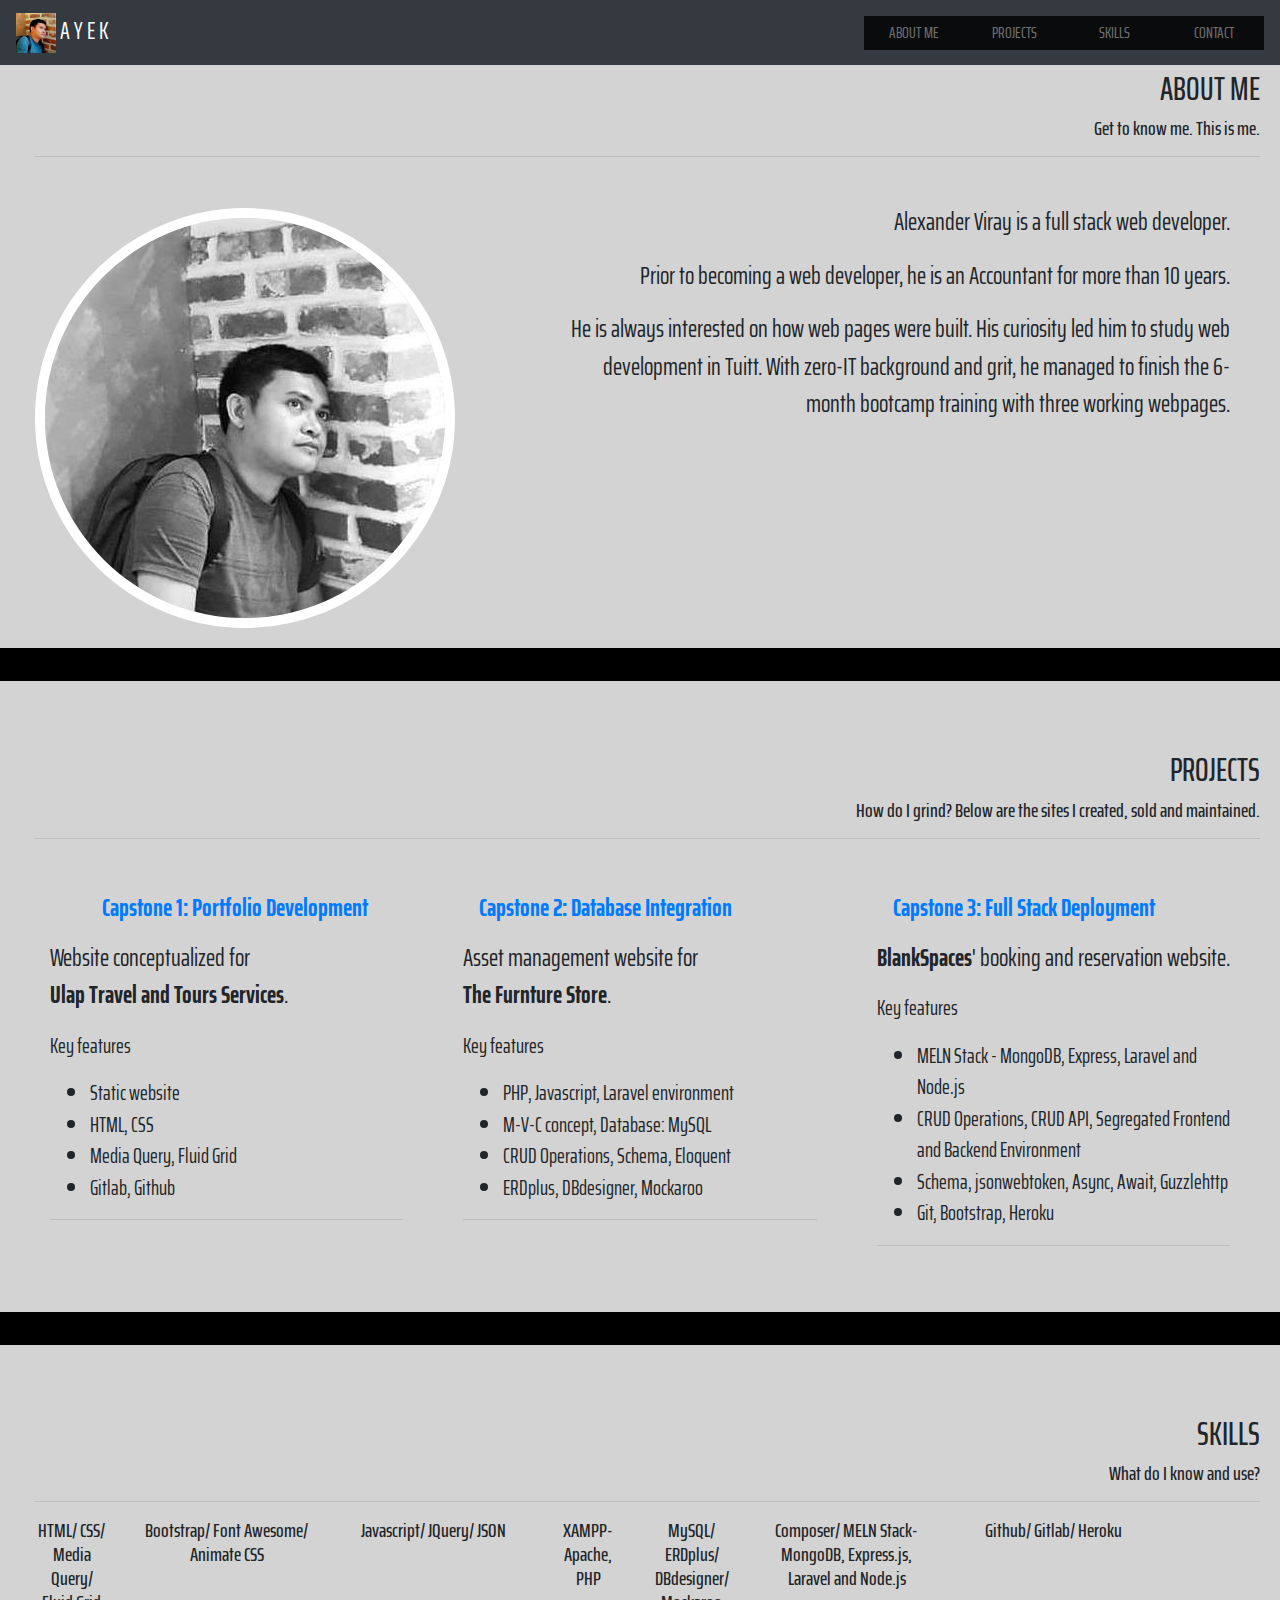
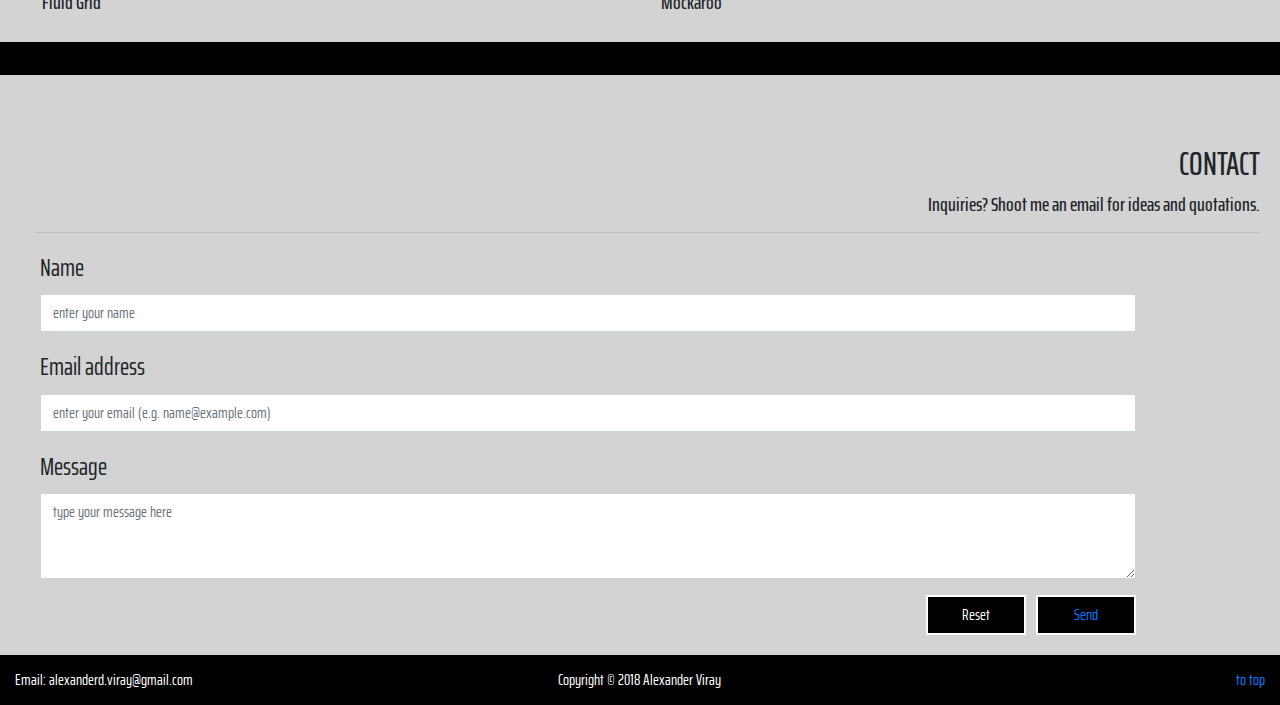
==== home.html @ ae24236e "modified webdev" ====
<!DOCTYPE html>
<html>
<head>
	<meta charset="utf-8">
	<meta name="viewport" content="width=device-width, initial-scale=1.0, maximum-scale=1.0">
	
	<meta http-equiv="X-UA-Compatible" content="IE-Edge">

	<link rel="shortcut icon" href="favicon.ico">

	<title>Web Dev Portfolio</title>

	<link rel="stylesheet" type="text/css" href="assets/css/bootstrap.min.css">
	<link rel="stylesheet" type="text/css" href="assets/css/animate.css">

	<link rel="stylesheet" type="text/css" href="assets/css/webdev.css">

	<link rel="stylesheet" href="https://use.fontawesome.com/releases/v5.5.0/css/all.css" integrity="sha384-B4dIYHKNBt8Bc12p+WXckhzcICo0wtJAoU8YZTY5qE0Id1GSseTk6S+L3BlXeVIU" crossorigin="anonymous">

	<link href="https://fonts.googleapis.com/css?family=Saira+Extra+Condensed" rel="stylesheet">

	<script type="text/javascript" src="assets/js/jquery-3.3.1.min.js"></script>

	<script type="text/javascript" src="assets/js/bootstrap.min.js"></script>

	<script type="text/javascript" src="assets/js/popper.min.js"></script>
</head>
<body>
	<div class="container-fluid">
		<header id="home" class="row">
			<nav class="navbar navbar-expand-lg navbar-dark bg-dark col-lg-12 col-md-12 col-sm-12 clear">
				<a class="navbar-brand" href="index.html">
					<img class="nav-icon img-fluid" src="assets/images/icon.jpg"></i> A Y E K
				</a>
				<button class="navbar-toggler" type="button" data-toggle="collapse" data-target=#navbar-nav><span class="navbar-toggler-icon"></span>
				</button>

				<div id="navbar-nav" class="collapse navbar-collapse justify-content-end">
					<ul class="navbar-nav ml auto">
						<li class="nav-item"><a class="nav-link" href="#about-me">ABOUT ME</a></li>
						<li class="nav-item"><a class="nav-link" href="#projects">PROJECTS</a></li>
						<li class="nav-item"><a class="nav-link" href="#skills">SKILLS</a></li>
						<li class="nav-item"><a class="nav-link" href="#contact">CONTACT</a></li>
					</ul>
				</div>
			</nav>
		</header><!-- end of header -->

		<div id="about-me" class="row">

			<div class="about-me col-lg-12 col-md-12 col-sm-12 animated slideInLeft clear">
				<h2>ABOUT ME</h2>
				<h5>Get to know me. This is me.</h5>
				<hr>	
			</div>

			<div class="about-me-img col-lg-5 col-md-5 col-sm-12 about-me-article animated fadeIn delay-1s">
				<img id="about-me-img" class="img-fluid" src="assets/images/aboutme.jpg">
			</div>

			<div class="about-me-desc col-lg-7 col-md-7 col-sm-12 animated fadeIn delay-2s">
				<p>Alexander Viray is a full stack web developer. <p>Prior to becoming a web developer, he is an Accountant for more than 10 years. <p>He is always interested on how web pages were built. His curiosity led him to study web development in Tuitt. With zero-IT background and grit, he managed to finish the 6-month bootcamp training with three working webpages.</p>
			</div>

		</div>

		<hr>


		<div id="projects" class="row">

			<div class="projects col-lg-12 col-md-12 col-sm-12 animated slideInLeft">
				<h2>PROJECTS</h2>
				<h5>How do I grind? Below are the sites I created, sold and maintained.</h5>
				<hr>
			</div>

			<div class="projects-desc col-lg-4 col-md-6 col-sm-12 animated fadeIn delay-1s" align="left">
				<h4><a class="nav-link text-center" href="https://adviray.github.io/csp1-ulap/index.html" target="_blank">
				Capstone 1: Portfolio Development</a></h4>
				<p>Website conceptualized for <br>
					<b>Ulap Travel and Tours Services</b>.</p> 
				<div style="font-size: 21px" align="left">
					<p>Key features</p>
					<ul>
						<li>Static website</li>
						<li>HTML, CSS</li>
						<li>Media Query, Fluid Grid</li>
						<li>Gitlab, Github</li>
					</ul>
				</div>
				<hr>
			</div>

			<div class="projects-desc col-lg-4 col-md-6 col-sm-12 animated fadeIn delay-3s" align="left">
				<h4><a class="nav-link" href="https://thefurniturestore.herokuapp.com" target="_blank">Capstone 2: Database Integration</a></h4>
				<p>Asset management website for <br>
					<b>The Furnture Store</b>.
				<div style="font-size: 21px" align="left">
					<p>Key features</p>
					<ul>
						<li>PHP, Javascript, Laravel environment</li>
						<li>M-V-C concept, Database: MySQL</li>
						<li>CRUD Operations, Schema, Eloquent</li>
						<li>ERDplus, DBdesigner, Mockaroo</li>
					</ul>
				</div>
				<hr>
			</div>

			<div class="projects-desc col-lg-4 col-md-12 col-sm-12 animated fadeIn delay-5s" align="left">
				<h4><a class="nav-link" href="https://blankspaces.herokuapp.com" target="_blank">Capstone 3: Full Stack Deployment</a></h4>
				<p><b>BlankSpaces</b>' booking and reservation website.</p>
				<div style="font-size: 21px" align="left">
					<p>Key features</p>
					<ul>
						<li>MELN Stack - MongoDB, Express, Laravel and Node.js</li>
						<li>CRUD Operations, CRUD API, Segregated Frontend and Backend Environment</li>
						<li>Schema, jsonwebtoken, Async, Await, Guzzlehttp</li>
						<li>Git, Bootstrap, Heroku</li>
					</ul>
				</div>
				<hr>
			</div>

		</div>

		<hr>


		<div id="skills" class="row">

			<div class="skills col-lg-12 col-md-12 col-sm-12 animated slideInLeft delay-1s">
				<h2>SKILLS</h2>
				<h5>What do I know and use? </h5>
				<hr>
			</div>

			<div class="skills-desc col-lg-1 col-md-4 col-sm-6 animated fadeIn delay-2s"><h5>HTML/ CSS/ Media Query/ Fluid Grid</h5></div>

			<div class="skills-desc col-lg-2 col-md-4 col-sm-6 animated fadeIn delay-2s"><h5>Bootstrap/ Font Awesome/ Animate CSS</h5></div>

			<div class="skills-desc col-lg-2 col-md-4 col-sm-6 animated fadeIn delay-3s"><h5>Javascript/ JQuery/ JSON</h5></div>

			<div class="skills-desc col-lg-1 col-md-4 col-sm-6 animated fadeIn delay-3s"><h5>XAMPP-Apache, PHP</h5></div>

			<div class="skills-desc col-lg-1 col-md-4 col-sm-6 animated fadeIn delay-4s"><h5>MySQL/ ERDplus/ DBdesigner/ Mockaroo</h5></div>

			<div class="skills-desc col-lg-2 col-md-4 col-sm-6 animated fadeIn delay-4s"><h5>Composer/ MELN Stack-MongoDB, Express.js, Laravel and Node.js</h5></div>

			<div class="skills-desc col-lg-2 col-md-4 col-sm-6 animated fadeIn delay-5s"><h5>Github/ Gitlab/ Heroku</h5></div>

			

		</div>

		<hr>


		<div id="contact" class="row">

			<div class="contact col-lg-12 col-md-12 col-sm-12 animated slideInLeft">
				<h2>CONTACT</h2>
				<h5>Inquiries? Shoot me an email for ideas and quotations.</h5><hr>
			</div>

			<form class="" action="mailto:alexanderd.viray@gmail.com" method="post" enctype="text/plain">
				<div class="form-group animated fadeIn delay-1s">
					<label for="Name">Name</label>
					<input type="text" class="form-control" id="yourname" placeholder="enter your name">
				</div>

				<div class="form-group animated fadeIn delay-2s">
					<label for="Email">Email address</label>
					<input type="text" class="form-control" id="youremail" placeholder="enter your email (e.g. name@example.com)">
				</div>

				<div class="form-group animated fadeIn delay-3s">
					<label for="Textarea">Message</label>
					<textarea class="form-control" id="yourmessage" rows="3" placeholder="type your message here"></textarea>
				</div>
				<button type="submit" class="btn btn-primary animated fadeIn delay-4s"><a href="mailto:alexanderd.viray@gmail.com?subject=Inquiry">Send</a></button>
				<button type="reset" class="btn btn-danger animated fadeIn delay-4s">Reset</button>
			</form>

		</div>

		<div id="footer" class="row">

			<div class="copyright col-lg-4 col-md-4 col-sm-4 animated fadeIn delay-1s">
				
				<span>Email: alexanderd.viray@gmail.com</span>
			</div>

			<div class="copyright col-lg-4 col-md-4 col-sm-4 animated fadeIn delay-3s text-center">
				<span>Copyright &copy; 2018 Alexander Viray</span>
				
			</div>

			<div class="gototop col-lg-4 col-md-4 col-sm-4 animated fadeIn delay-5s">
				<span><a href="#home">to top</a></span>
			</div>

		</div>

	</div>
</body>
</html>
---- assets/css/webdev.css ----
.container-fluid {
  background-color: black;
}

#landing-page {
  box-sizing: border-box;
  height: 100%;
  display: center-block;
}

.bg-img {
  background: url(../images/bg.jpg) center center fixed;
  background-size: cover;
	background-repeat: no-repeat;
	height: 100vh;
	width: 100%;
	filter: blur(8px);
  -webkit-filter: blur(8px);
}

.intro-box {
	font-family: 'Barlow Condensed', sans-serif;
	text-align: center;
	padding: 10px;
	opacity: 0.8;
  position: fixed;
  top: 50%;
  left: 50%;
  width: 100%;
  transform: translate(-50%, -50%);
  border-radius: 0px;
  color: black;
}

.lead .btn {
	border-radius: 0px;
	background-color: black;
	color: white;
	border: 2px solid white;
	width: 100px;
}

.nav-icon {
  height: 40px;
  width: 40px;
}

.navbar {
  float: left;
  position: fixed;
  width: 100%;
  box-sizing: border-box;  
  z-index: 999;
  max-height: 65px; 
}

.navbar-brand {
  font-family: 'Saira Extra Condensed', sans-serif;
  font-size: 24px;
}

.navbar-nav li:focus, .navbar-nav li:hover {
  font-size: 125%;
}

.navbar-nav li:active {
  font-size: 150%;
}


#clear:after {
  content: "";
  clear: both;
  display: block;
}

#about-me, #projects, #skills, #contact {
  box-sizing: border-box;
  text-align: right;
  background-color: lightgrey;
  padding: 20px;
  padding-top: 70px;
  height: 100%;
  font-family: 'Saira Extra Condensed', sans-serif;
  font-size: 25px;
}


#about-me-article {
  border: 2px solid white;
  height: 255px;
}

#about-me-img {
  float: left;
  height: auto;
  max-width: 100%;
  border: 10px solid white;
  margin-top: 35px;
  border-radius: 50%;
}

.about-me-img {
  vertical-align: center;
  /*padding-right: 0;*/
}

.about-me-desc {
  box-sizing: border-box;
  float: right;
  padding: 30px;
}

.navbar-nav .nav-link {
  float: right;
  padding: 5px 10px;
  text-align: center;
  background-color: black;
  opacity: 0.8;
  width: 100px;
  font-family: 'Saira Extra Condensed', sans-serif;
}

.projects-desc {
  box-sizing: border-box;
  float: left;
  padding: 30px;
}

h4  {
  font-weight: bold;
  font-size: 25px;
}

.projects-desc > h4 > a {
  padding-right: 0;
}

.skills-desc {
  text-align: center;
}

[class*="col"] { 
  float: left;
  box-sizing: border-box;
}

form {
  width: 90%;
  text-align: left;
}

.form-control {
  border-radius: 0;
}

.form-group {
  padding-left: 20px;
}

form > .btn {
  float: right;
  margin-left: 10px;
  background-color: black;
  border: 2px solid white;
  width: 100px;
  border-radius: 0;
}

#footer {
  background-color: black;
  color: white;
  height: 50px;
  line-height: 50px;
  font-family: 'Saira Extra Condensed', sans-serif;
}

.gototop {
  text-align: right;
}

form a {
  text-decoration: none ;
}

form a:hover {
  color:white;
  text-decoration:none;
  cursor:pointer;
}

form a:active {
  color:white;
  text-decoration:none;

}

@media only screen and (max-width: 400px) {
  .about-me, .projects, .skills, .contact {
    padding-right: 100px;
  }
}

@media only screen and (min-width: 401px) and (max-width: 960px) {
  .about-me, .projects, .skills, .contact {
    padding-right: 100px;
  }
}

@media only screen and (min-width: 961px) {
  .about-me, .projects, .skills, .contact {
    padding-right: 0;
  }
}
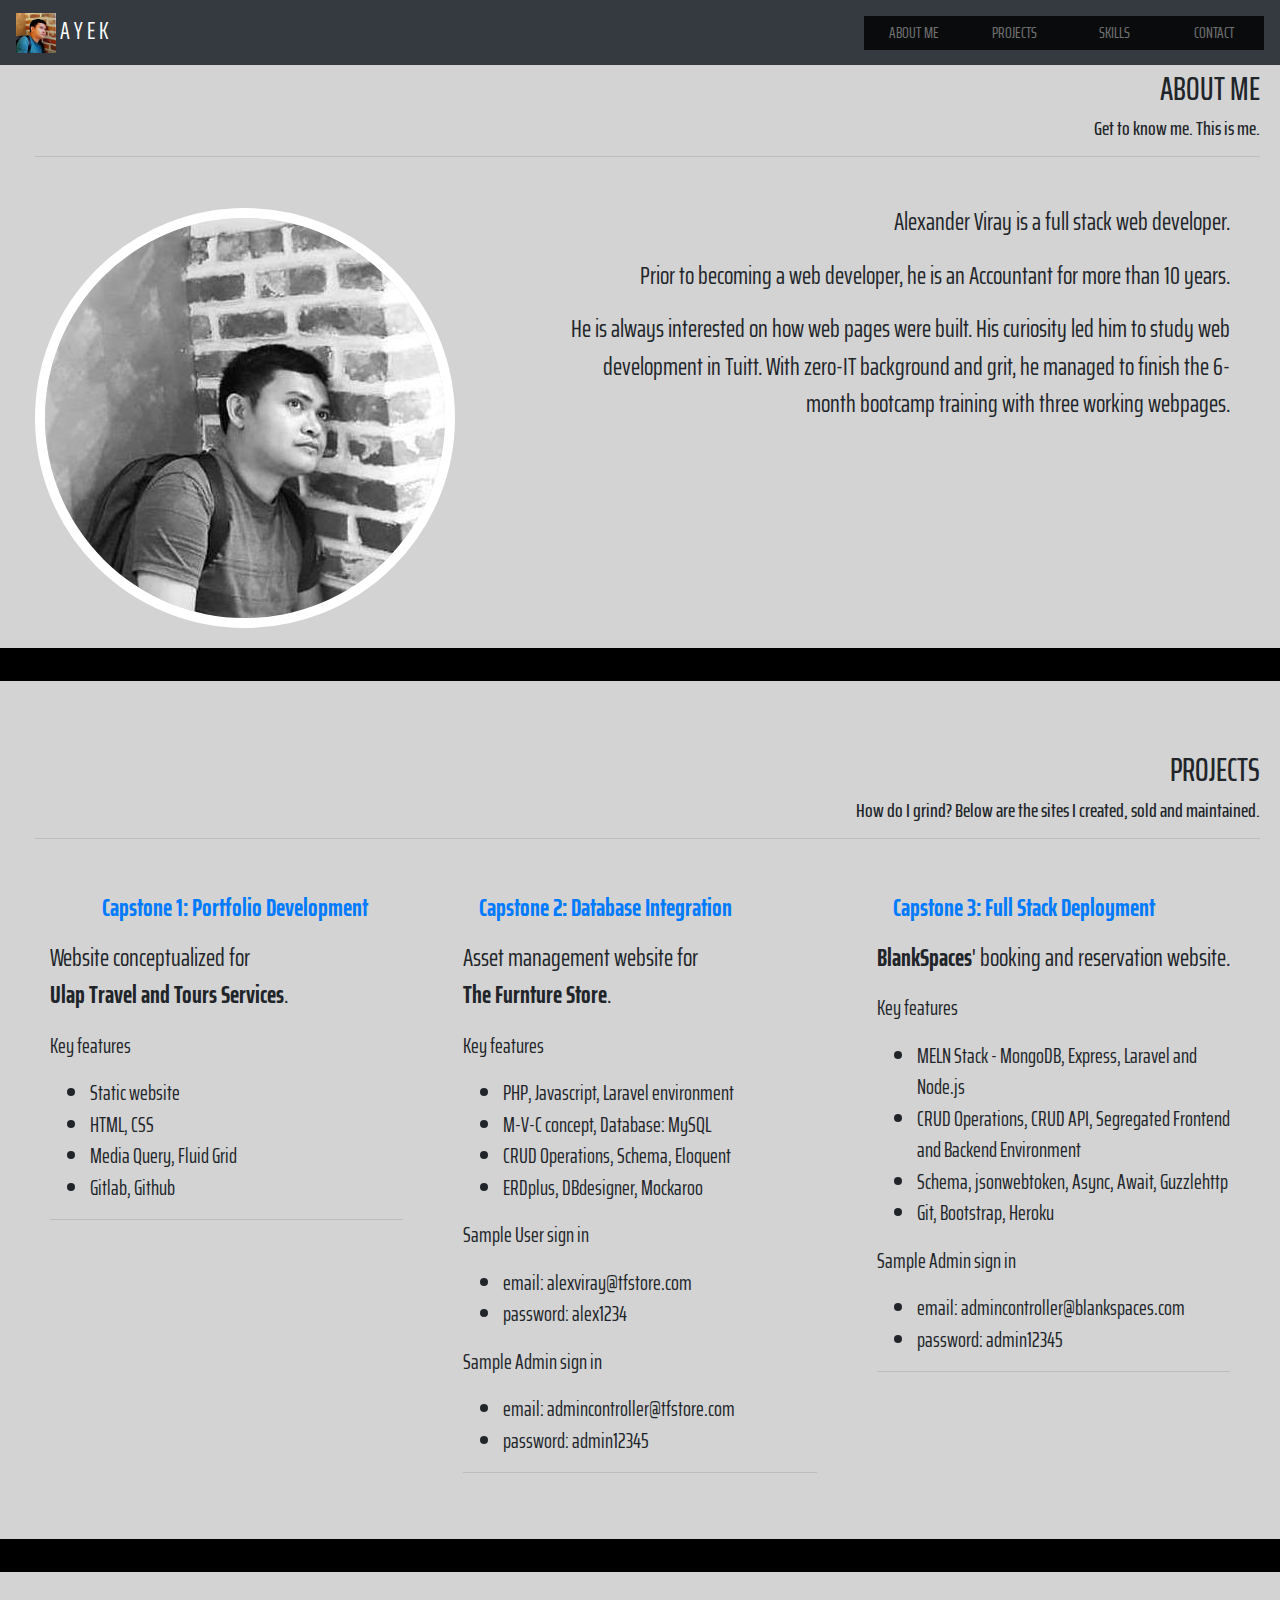
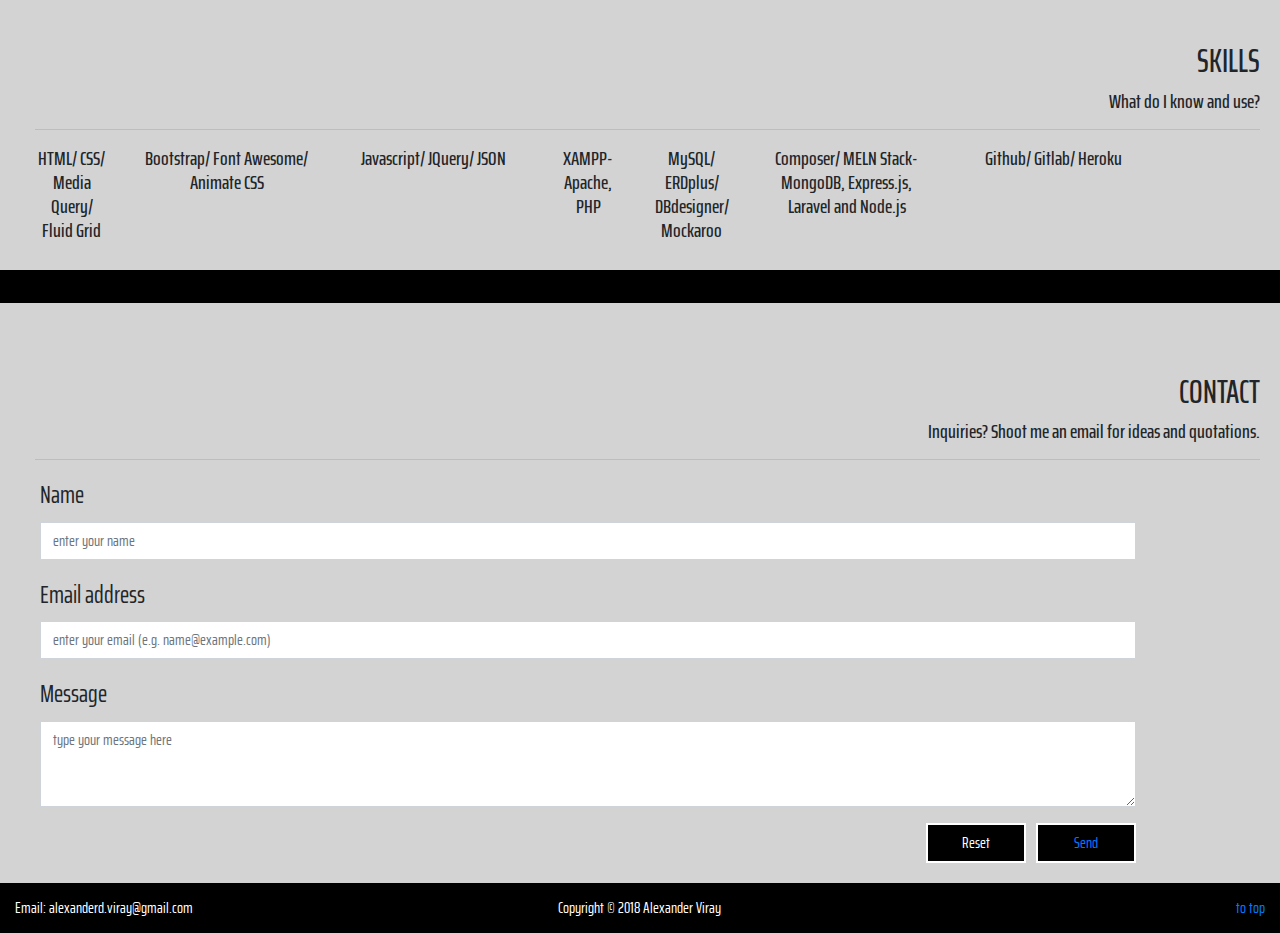
==== commit 9510893d: "placed sample sign ins for tfstore and blankspaces" ====
--- a/home.html
+++ b/home.html
@@ -76,7 +76,7 @@
 			</div>
 
 			<div class="projects-desc col-lg-4 col-md-6 col-sm-12 animated fadeIn delay-1s" align="left">
-				<h4><a class="nav-link text-center" href="https://adviray.github.io/csp1-ulap/index.html" target="_blank">
+				<h4><a class="nav-link text-center" href="https://ayekviray.github.io/csp1-ulap" target="_blank">
 				Capstone 1: Portfolio Development</a></h4>
 				<p>Website conceptualized for <br>
 					<b>Ulap Travel and Tours Services</b>.</p> 
@@ -93,7 +93,7 @@
 			</div>
 
 			<div class="projects-desc col-lg-4 col-md-6 col-sm-12 animated fadeIn delay-3s" align="left">
-				<h4><a class="nav-link" href="https://thefurniturestore.herokuapp.com" target="_blank">Capstone 2: Database Integration</a></h4>
+				<h4><a class="nav-link" href="https://tfstore.herokuapp.com" target="_blank">Capstone 2: Database Integration</a></h4>
 				<p>Asset management website for <br>
 					<b>The Furnture Store</b>.
 				<div style="font-size: 21px" align="left">
@@ -103,6 +103,16 @@
 						<li>M-V-C concept, Database: MySQL</li>
 						<li>CRUD Operations, Schema, Eloquent</li>
 						<li>ERDplus, DBdesigner, Mockaroo</li>
+					</ul>
+          <p>Sample User sign in</p>
+					<ul>
+						<li>email: alexviray@tfstore.com</li>
+						<li>password: alex1234</li>
+					</ul>
+          <p>Sample Admin sign in</p>
+					<ul>
+						<li>email: admincontroller@tfstore.com</li>
+						<li>password: admin12345</li>
 					</ul>
 				</div>
 				<hr>
@@ -119,6 +129,11 @@
 						<li>Schema, jsonwebtoken, Async, Await, Guzzlehttp</li>
 						<li>Git, Bootstrap, Heroku</li>
 					</ul>
+          <p>Sample Admin sign in</p>
+					<ul>
+						<li>email: admincontroller@blankspaces.com</li>
+						<li>password: admin12345</li>
+					</ul>
 				</div>
 				<hr>
 			</div>
